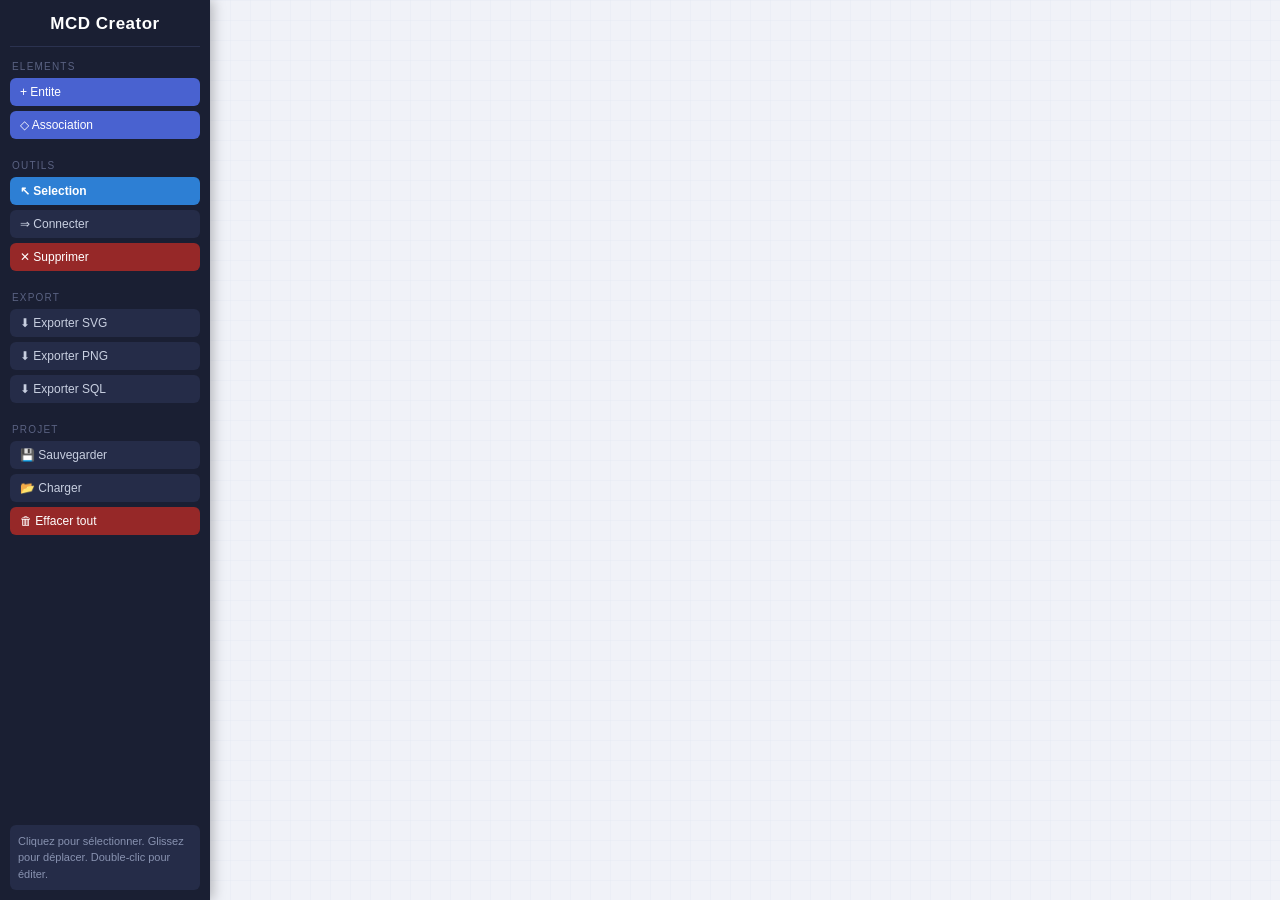
==== editor.html @ fb3d9ec9 "feat: add web app initial files" ====
<!DOCTYPE html>
<html lang="fr">
<head>
  <meta charset="UTF-8">
  <meta name="viewport" content="width=device-width, initial-scale=1.0">
  <title>MCD Creator - Editeur</title>
  <link rel="stylesheet" href="style.css">
</head>
<body>
  <div id="app">

    <aside id="sidebar">
      <div class="sidebar-title">MCD Creator</div>

      <div class="sidebar-section">
        <div class="section-title">Elements</div>
        <button id="btn-add-entity" class="btn btn-primary">+ Entite</button>
        <button id="btn-add-association" class="btn btn-primary">◇ Association</button>
      </div>

      <div class="sidebar-section">
        <div class="section-title">Outils</div>
        <button class="btn tool-btn active" data-tool="select">↖ Selection</button>
        <button class="btn tool-btn" data-tool="connect">⇒ Connecter</button>
        <button class="btn tool-btn btn-danger" data-tool="delete">✕ Supprimer</button>
      </div>

      <div class="sidebar-section">
        <div class="section-title">Export</div>
        <button id="btn-export-svg" class="btn">⬇ Exporter SVG</button>
        <button id="btn-export-png" class="btn">⬇ Exporter PNG</button>
        <button id="btn-export-sql" class="btn">⬇ Exporter SQL</button>
      </div>

      <div class="sidebar-section">
        <div class="section-title">Projet</div>
        <button id="btn-save-json" class="btn">💾 Sauvegarder</button>
        <button id="btn-load-json" class="btn">📂 Charger</button>
        <input type="file" id="file-input" accept=".json" style="display:none">
        <button id="btn-clear" class="btn btn-danger">🗑 Effacer tout</button>
      </div>

      <div id="tool-hint-box">
        <span id="tool-hint">Cliquez pour selectionner, glissez pour deplacer.</span>
      </div>
    </aside>

    <div id="canvas-container">
      <svg id="canvas" xmlns="http://www.w3.org/2000/svg">
        <defs>
          <pattern id="grid" width="20" height="20" patternUnits="userSpaceOnUse">
            <path d="M 20 0 L 0 0 0 20" fill="none" stroke="#dde3f0" stroke-width="0.5"/>
          </pattern>
          <style>
            .entity-header    { fill: #4962d0; }
            .entity-body      { fill: #ffffff; stroke: #4962d0; stroke-width: 2; }
            .entity-name-text { fill: #ffffff; font-weight: bold; font-size: 13px;
                                font-family: -apple-system, Arial, sans-serif;
                                text-anchor: middle; dominant-baseline: central;
                                pointer-events: none; }
            .entity-attr-text { fill: #333; font-size: 12px;
                                font-family: -apple-system, Arial, sans-serif;
                                dominant-baseline: central; pointer-events: none; }
            .entity-pk-text   { fill: #4962d0; font-size: 12px; font-weight: bold;
                                font-family: -apple-system, Arial, sans-serif;
                                dominant-baseline: central; pointer-events: none; }
            .entity-divider   { stroke: #c5ccf0; stroke-width: 1; }
            .assoc-diamond    { fill: #27ae60; }
            .assoc-text       { fill: #ffffff; font-weight: bold; font-size: 11px;
                                font-family: -apple-system, Arial, sans-serif;
                                text-anchor: middle; dominant-baseline: central;
                                pointer-events: none; }
            .conn-line        { stroke: #555; stroke-width: 1.5; }
            .card-text        { fill: #c0392b; font-size: 11px; font-weight: bold;
                                font-family: -apple-system, Arial, sans-serif;
                                text-anchor: middle; pointer-events: none; }
            .entity-group.selected .entity-body   { stroke: #f39c12; stroke-width: 2.5; }
            .entity-group.selected .entity-header { fill: #e67e22; }
            .assoc-group.selected .assoc-diamond  { fill: #e67e22; }
            .entity-group.highlight .entity-header { fill: #8e44ad; }
            .assoc-group.highlight .assoc-diamond  { fill: #8e44ad; }
          </style>
        </defs>
        <rect id="canvas-bg" width="100%" height="100%" fill="url(#grid)"/>
        <g id="connections-layer"></g>
        <g id="elements-layer"></g>
      </svg>
    </div>

    <div id="modal-entity" class="modal hidden">
      <div class="modal-overlay" data-close="modal-entity"></div>
      <div class="modal-box">
        <h2>Editer l'entite</h2>
        <div class="form-group">
          <label>Nom de l'entite</label>
          <input type="text" id="entity-name-input" placeholder="Ex : CLIENT">
        </div>
        <div class="form-group">
          <label>Attributs</label>
          <div id="attributes-list"></div>
          <button id="btn-add-attr" class="btn btn-sm" style="margin-top:6px">+ Ajouter un attribut</button>
        </div>
        <div class="modal-footer">
          <button id="btn-entity-cancel" class="btn">Annuler</button>
          <button id="btn-entity-save" class="btn btn-primary">Sauvegarder</button>
        </div>
      </div>
    </div>

    <div id="modal-assoc" class="modal hidden">
      <div class="modal-overlay" data-close="modal-assoc"></div>
      <div class="modal-box">
        <h2>Editer l'association</h2>
        <div class="form-group">
          <label>Nom de l'association</label>
          <input type="text" id="assoc-name-input" placeholder="Ex : PASSE">
        </div>
        <div id="assoc-connections-list"></div>
        <div class="modal-footer">
          <button id="btn-assoc-cancel" class="btn">Annuler</button>
          <button id="btn-assoc-save" class="btn btn-primary">Sauvegarder</button>
        </div>
      </div>
    </div>

    <div id="modal-cardinality" class="modal hidden">
      <div class="modal-overlay" data-close="modal-cardinality"></div>
      <div class="modal-box small">
        <h2>Cardinalite</h2>
        <div class="form-group">
          <label>Choisir la cardinalite</label>
          <select id="cardinality-select">
            <option value="0,1">0,1</option>
            <option value="1,1" selected>1,1</option>
            <option value="0,N">0,N</option>
            <option value="1,N">1,N</option>
          </select>
        </div>
        <div class="modal-footer">
          <button id="btn-card-cancel" class="btn">Annuler</button>
          <button id="btn-card-ok" class="btn btn-primary">Confirmer</button>
        </div>
      </div>
    </div>

    <div id="modal-sql" class="modal hidden">
      <div class="modal-overlay" data-close="modal-sql"></div>
      <div class="modal-box large">
        <h2>Export SQL</h2>
        <textarea id="sql-output" readonly></textarea>
        <div class="modal-footer">
          <button id="btn-sql-close" class="btn">Fermer</button>
          <button id="btn-sql-download" class="btn">⬇ Telecharger</button>
          <button id="btn-sql-copy" class="btn btn-primary">📋 Copier</button>
        </div>
      </div>
    </div>

  </div>
  <script src="app.js"></script>
</body>
</html>
---- style.css ----
* {
  margin: 0;
  padding: 0;
  box-sizing: border-box;
}

body, html {
  height: 100%;
  font-family: -apple-system, BlinkMacSystemFont, 'Segoe UI', Arial, sans-serif;
  background: #f0f2f8;
  overflow: hidden;
}

#app {
  display: flex;
  height: 100vh;
}

/* ============================
   Sidebar
   ============================ */
#sidebar {
  width: 210px;
  min-width: 210px;
  background: #1a1f33;
  color: #c8cfe0;
  display: flex;
  flex-direction: column;
  padding: 14px 10px 10px;
  gap: 0;
  overflow-y: auto;
  z-index: 10;
  box-shadow: 3px 0 12px rgba(0,0,0,0.25);
}

.sidebar-title {
  font-size: 17px;
  font-weight: 700;
  color: #fff;
  text-align: center;
  padding-bottom: 12px;
  border-bottom: 1px solid #2b3250;
  margin-bottom: 14px;
  letter-spacing: 0.5px;
}

.sidebar-section {
  margin-bottom: 16px;
}

.section-title {
  font-size: 10px;
  text-transform: uppercase;
  letter-spacing: 1.2px;
  color: #5a6282;
  margin-bottom: 6px;
  padding-left: 2px;
}

/* ============================
   Buttons
   ============================ */
.btn {
  display: block;
  width: 100%;
  padding: 7px 10px;
  margin-bottom: 5px;
  border: none;
  border-radius: 6px;
  background: #252c48;
  color: #c8cfe0;
  cursor: pointer;
  font-size: 12px;
  text-align: left;
  transition: background 0.15s, color 0.15s, transform 0.1s;
}

.btn:hover {
  background: #323b62;
  color: #fff;
}

.btn:active {
  transform: scale(0.98);
}

.btn.btn-primary {
  background: #4962d0;
  color: #fff;
}

.btn.btn-primary:hover {
  background: #5a73e0;
}

.btn.btn-danger {
  background: #962828;
  color: #fff;
}

.btn.btn-danger:hover {
  background: #c0392b;
}

.btn.tool-btn.active {
  background: #2d7fd4;
  color: #fff;
  font-weight: 600;
}

.btn.btn-sm {
  padding: 5px 10px;
  font-size: 11px;
  width: auto;
  display: inline-block;
  margin-bottom: 0;
}

#tool-hint-box {
  margin-top: auto;
  padding: 8px;
  background: #252c48;
  border-radius: 6px;
  font-size: 11px;
  color: #8892b0;
  line-height: 1.5;
}

/* ============================
   Canvas
   ============================ */
#canvas-container {
  flex: 1;
  overflow: hidden;
  position: relative;
}

#canvas {
  width: 100%;
  height: 100%;
  cursor: default;
  display: block;
}

/* ============================
   Modals
   ============================ */
.modal {
  position: fixed;
  inset: 0;
  z-index: 200;
  display: flex;
  align-items: center;
  justify-content: center;
}

.modal.hidden {
  display: none;
}

.modal-overlay {
  position: absolute;
  inset: 0;
  background: rgba(0, 0, 0, 0.55);
}

.modal-box {
  position: relative;
  background: #fff;
  border-radius: 10px;
  padding: 24px 24px 20px;
  width: 440px;
  max-width: 95vw;
  max-height: 88vh;
  overflow-y: auto;
  box-shadow: 0 10px 40px rgba(0,0,0,0.3);
  z-index: 1;
}

.modal-box.small {
  width: 300px;
}

.modal-box.large {
  width: 640px;
}

.modal-box h2 {
  font-size: 16px;
  color: #1a1f33;
  margin-bottom: 18px;
  padding-bottom: 10px;
  border-bottom: 1px solid #eee;
}

.form-group {
  margin-bottom: 16px;
}

.form-group label {
  display: block;
  font-size: 11px;
  font-weight: 600;
  text-transform: uppercase;
  letter-spacing: 0.8px;
  color: #888;
  margin-bottom: 5px;
}

.form-group input,
.form-group select {
  width: 100%;
  padding: 8px 10px;
  border: 1.5px solid #ddd;
  border-radius: 6px;
  font-size: 13px;
  transition: border-color 0.15s;
}

.form-group input:focus,
.form-group select:focus {
  outline: none;
  border-color: #4962d0;
}

.modal-footer {
  display: flex;
  gap: 8px;
  margin-top: 20px;
  justify-content: flex-end;
  border-top: 1px solid #f0f0f0;
  padding-top: 16px;
}

.modal-footer .btn {
  width: auto;
  display: inline-block;
  padding: 8px 18px;
  text-align: center;
}

/* ============================
   Attribute rows
   ============================ */
.attr-row {
  display: flex;
  gap: 6px;
  margin-bottom: 6px;
  align-items: center;
}

.attr-row .attr-name {
  flex: 1;
  padding: 5px 8px;
  border: 1.5px solid #ddd;
  border-radius: 5px;
  font-size: 12px;
  width: auto;
}

.attr-row .attr-type {
  width: 130px;
  padding: 5px 4px;
  border: 1.5px solid #ddd;
  border-radius: 5px;
  font-size: 12px;
  flex-shrink: 0;
}

.attr-row .pk-label {
  display: flex;
  align-items: center;
  gap: 3px;
  font-size: 11px;
  font-weight: 600;
  color: #4962d0;
  white-space: nowrap;
  cursor: pointer;
  flex-shrink: 0;
}

.attr-row .btn-rm {
  background: none;
  border: none;
  color: #c0392b;
  cursor: pointer;
  font-size: 18px;
  line-height: 1;
  padding: 0 2px;
  flex-shrink: 0;
  display: flex;
  align-items: center;
}

.attr-row .btn-rm:hover {
  color: #e74c3c;
}

/* ============================
   Association connections list
   ============================ */
.conn-row {
  display: flex;
  align-items: center;
  gap: 8px;
  padding: 6px 0;
  border-bottom: 1px solid #f0f0f0;
  font-size: 12px;
}

.conn-row span {
  flex: 1;
  font-weight: 500;
}

.conn-row select {
  width: 80px;
  padding: 4px;
  border: 1.5px solid #ddd;
  border-radius: 4px;
  font-size: 12px;
}

.conn-row .btn-rm {
  background: none;
  border: none;
  color: #c0392b;
  cursor: pointer;
  font-size: 18px;
  line-height: 1;
}

/* SQL textarea */
#sql-output {
  width: 100%;
  height: 320px;
  font-family: 'Courier New', Courier, monospace;
  font-size: 12px;
  border: 1.5px solid #ddd;
  border-radius: 6px;
  padding: 10px;
  resize: vertical;
  color: #1a1f33;
}

/* Toast */
#toast {
  position: fixed;
  bottom: 22px;
  right: 22px;
  background: #1a1f33;
  color: #fff;
  padding: 10px 18px;
  border-radius: 8px;
  font-size: 13px;
  z-index: 9999;
  transition: opacity 0.35s;
  pointer-events: none;
  box-shadow: 0 4px 14px rgba(0,0,0,0.3);
}
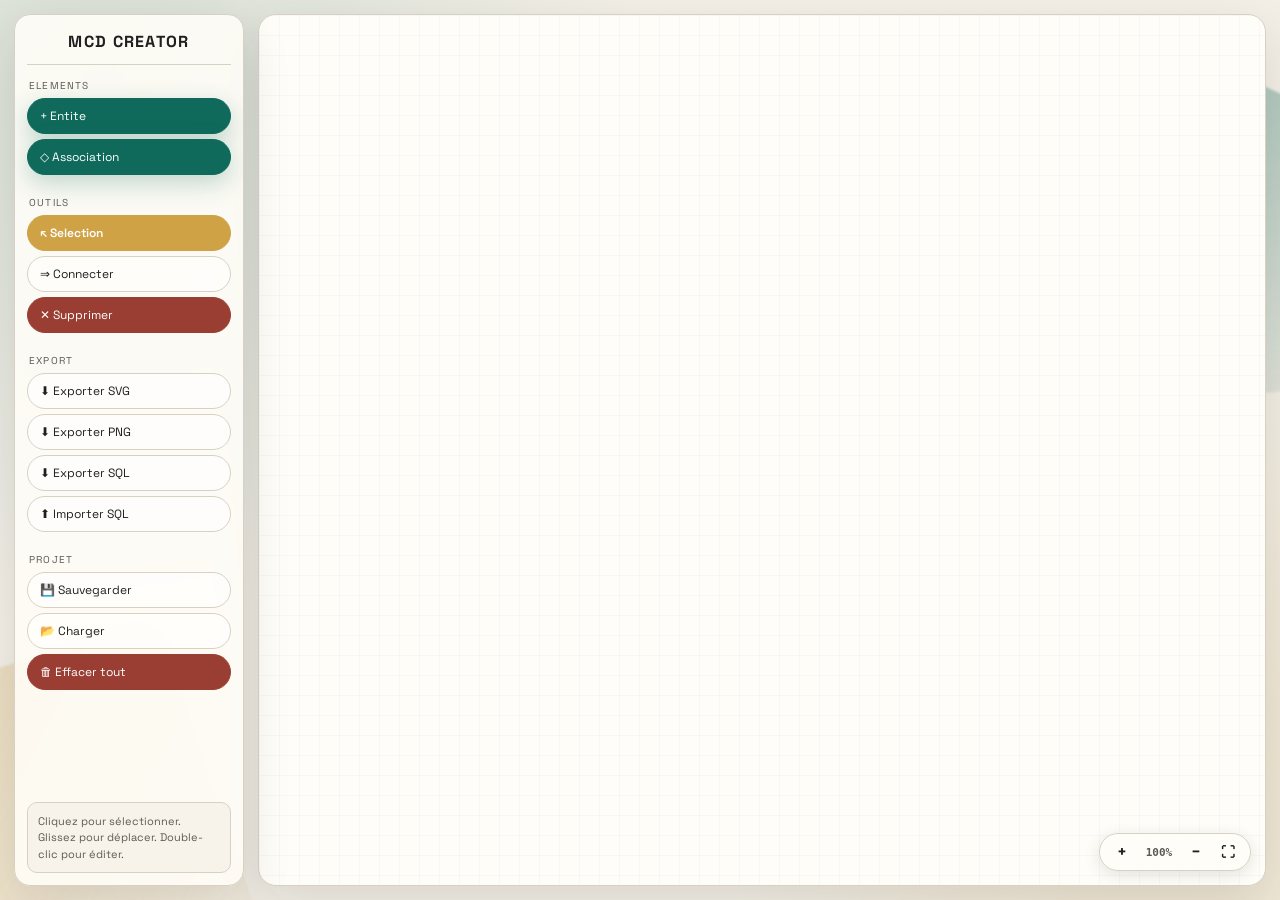
==== commit a2e48f9f: "Enhance landing page and mobile editor experience" ====
--- a/editor.html
+++ b/editor.html
@@ -4,13 +4,24 @@
   <meta charset="UTF-8">
   <meta name="viewport" content="width=device-width, initial-scale=1.0">
   <title>MCD Creator - Editeur</title>
+  <link rel="preconnect" href="https://fonts.googleapis.com">
+  <link rel="preconnect" href="https://fonts.gstatic.com" crossorigin>
+  <link href="https://fonts.googleapis.com/css2?family=Space+Grotesk:wght@400;500;700&family=IBM+Plex+Mono:wght@400;600&display=swap" rel="stylesheet">
   <link rel="stylesheet" href="style.css">
 </head>
 <body>
+  <div class="bg-shape shape-a"></div>
+  <div class="bg-shape shape-b"></div>
+
   <div id="app">
+    <button id="mobile-sidebar-toggle" type="button" aria-label="Ouvrir les outils">☰ Outils</button>
+    <div id="sidebar-backdrop" class="hidden" aria-hidden="true"></div>
 
     <aside id="sidebar">
-      <div class="sidebar-title">MCD Creator</div>
+      <div class="sidebar-head">
+        <div class="sidebar-title"><a href="index.html">MCD Creator</a></div>
+        <button id="sidebar-close" type="button" aria-label="Fermer les outils">✕</button>
+      </div>
 
       <div class="sidebar-section">
         <div class="section-title">Elements</div>
@@ -30,6 +41,7 @@
         <button id="btn-export-svg" class="btn">⬇ Exporter SVG</button>
         <button id="btn-export-png" class="btn">⬇ Exporter PNG</button>
         <button id="btn-export-sql" class="btn">⬇ Exporter SQL</button>
+        <button id="btn-import-sql" class="btn">⬆ Importer SQL</button>
       </div>
 
       <div class="sidebar-section">
@@ -82,9 +94,18 @@
           </style>
         </defs>
         <rect id="canvas-bg" width="100%" height="100%" fill="url(#grid)"/>
-        <g id="connections-layer"></g>
-        <g id="elements-layer"></g>
+        <g id="viewport">
+          <g id="connections-layer"></g>
+          <g id="elements-layer"></g>
+        </g>
       </svg>
+
+      <div id="zoom-controls">
+        <button id="btn-zoom-in"  class="zoom-btn" title="Zoom +">+</button>
+        <span   id="zoom-label"  class="zoom-label">100%</span>
+        <button id="btn-zoom-out" class="zoom-btn" title="Zoom -">−</button>
+        <button id="btn-zoom-fit" class="zoom-btn zoom-fit" title="Adapter au contenu">⛶</button>
+      </div>
     </div>
 
     <div id="modal-entity" class="modal hidden">
@@ -156,6 +177,25 @@
       </div>
     </div>
 
+    <div id="modal-import-sql" class="modal hidden">
+      <div class="modal-overlay" data-close="modal-import-sql"></div>
+      <div class="modal-box large">
+        <h2>Importer depuis un script SQL</h2>
+        <p class="import-sql-hint">Collez un script SQL contenant des <code>CREATE TABLE</code>.<br>Les clés étrangères (<code>FOREIGN KEY … REFERENCES</code>) seront converties en associations.</p>
+        <div class="form-group" style="margin-top:14px">
+          <label>Script SQL</label>
+          <textarea id="sql-import-input" placeholder="-- Collez votre script SQL ici..."></textarea>
+        </div>
+        <div id="sql-import-error" class="sql-import-error hidden"></div>
+        <div class="modal-footer">
+          <button id="btn-import-sql-cancel" class="btn">Annuler</button>
+          <button id="btn-import-sql-file" class="btn">📂 Depuis un fichier</button>
+          <input type="file" id="sql-file-input" accept=".sql,.txt" style="display:none">
+          <button id="btn-import-sql-go" class="btn btn-primary">⬆ Générer le MCD</button>
+        </div>
+      </div>
+    </div>
+
   </div>
   <script src="app.js"></script>
 </body>
--- a/style.css
+++ b/style.css
@@ -1,47 +1,116 @@
+:root {
+  --bg: #f3efe6;
+  --text: #1f1f1f;
+  --muted: #5d5a55;
+  --accent: #0f6a5b;
+  --accent-dark: #0b4f44;
+  --panel: #fffdf8;
+  --line: #d7d0c3;
+  --shadow: 0 18px 50px rgba(31, 31, 31, 0.12);
+}
+
 * {
   margin: 0;
   padding: 0;
   box-sizing: border-box;
 }
 
-body, html {
+body,
+html {
   height: 100%;
-  font-family: -apple-system, BlinkMacSystemFont, 'Segoe UI', Arial, sans-serif;
-  background: #f0f2f8;
+  font-family: 'Space Grotesk', sans-serif;
+  color: var(--text);
+  background:
+    radial-gradient(circle at 8% 10%, rgba(15, 106, 91, 0.12), transparent 38%),
+    radial-gradient(circle at 90% 86%, rgba(208, 162, 70, 0.16), transparent 32%),
+    var(--bg);
   overflow: hidden;
 }
 
+body.sidebar-open {
+  overflow: hidden;
+}
+
+.bg-shape {
+  position: fixed;
+  z-index: 0;
+  border-radius: 40px;
+  filter: blur(1px);
+  pointer-events: none;
+}
+
+.shape-a {
+  width: 280px;
+  height: 280px;
+  top: 80px;
+  right: -80px;
+  background: linear-gradient(135deg, rgba(15, 106, 91, 0.35), rgba(11, 79, 68, 0.08));
+  transform: rotate(25deg);
+}
+
+.shape-b {
+  width: 340px;
+  height: 340px;
+  left: -120px;
+  bottom: -100px;
+  background: linear-gradient(135deg, rgba(208, 162, 70, 0.3), rgba(208, 162, 70, 0.04));
+  transform: rotate(-18deg);
+}
+
 #app {
   display: flex;
   height: 100vh;
+  position: relative;
+  z-index: 1;
+  padding: 14px;
+  gap: 14px;
+}
+
+#mobile-sidebar-toggle,
+#sidebar-close,
+#sidebar-backdrop {
+  display: none;
 }
 
 /* ============================
    Sidebar
    ============================ */
 #sidebar {
-  width: 210px;
-  min-width: 210px;
-  background: #1a1f33;
-  color: #c8cfe0;
+  width: 230px;
+  min-width: 230px;
+  background: rgba(255, 253, 248, 0.88);
+  color: var(--text);
+  border: 1px solid var(--line);
+  border-radius: 16px;
+  backdrop-filter: blur(3px);
   display: flex;
   flex-direction: column;
-  padding: 14px 10px 10px;
+  padding: 16px 12px 12px;
   gap: 0;
   overflow-y: auto;
   z-index: 10;
-  box-shadow: 3px 0 12px rgba(0,0,0,0.25);
+  box-shadow: var(--shadow);
+}
+
+.sidebar-head {
+  display: block;
 }
 
 .sidebar-title {
-  font-size: 17px;
+  font-size: 16px;
   font-weight: 700;
-  color: #fff;
+  color: var(--text);
   text-align: center;
   padding-bottom: 12px;
-  border-bottom: 1px solid #2b3250;
+  border-bottom: 1px solid var(--line);
   margin-bottom: 14px;
-  letter-spacing: 0.5px;
+  letter-spacing: 0.08em;
+  text-transform: uppercase;
+}
+
+.sidebar-title a {
+  color: inherit;
+  text-decoration: none;
 }
 
 .sidebar-section {
@@ -52,7 +121,7 @@
   font-size: 10px;
   text-transform: uppercase;
   letter-spacing: 1.2px;
-  color: #5a6282;
+  color: var(--muted);
   margin-bottom: 6px;
   padding-left: 2px;
 }
@@ -63,21 +132,22 @@
 .btn {
   display: block;
   width: 100%;
-  padding: 7px 10px;
+  padding: 9px 12px;
   margin-bottom: 5px;
-  border: none;
-  border-radius: 6px;
-  background: #252c48;
-  color: #c8cfe0;
+  border: 1px solid var(--line);
+  border-radius: 999px;
+  background: rgba(255, 255, 255, 0.6);
+  color: var(--text);
   cursor: pointer;
   font-size: 12px;
   text-align: left;
-  transition: background 0.15s, color 0.15s, transform 0.1s;
+  font-family: inherit;
+  transition: transform 0.16s ease, box-shadow 0.18s ease, background 0.2s ease;
 }
 
 .btn:hover {
-  background: #323b62;
-  color: #fff;
+  transform: translateY(-1px);
+  background: rgba(255, 255, 255, 0.95);
 }
 
 .btn:active {
@@ -85,25 +155,31 @@
 }
 
 .btn.btn-primary {
-  background: #4962d0;
+  background: var(--accent);
+  border-color: var(--accent);
   color: #fff;
+  box-shadow: 0 8px 24px rgba(15, 106, 91, 0.25);
 }
 
 .btn.btn-primary:hover {
-  background: #5a73e0;
+  background: var(--accent-dark);
+  border-color: var(--accent-dark);
 }
 
 .btn.btn-danger {
-  background: #962828;
+  background: #9a3e34;
+  border-color: #9a3e34;
   color: #fff;
 }
 
 .btn.btn-danger:hover {
-  background: #c0392b;
+  background: #b84d40;
+  border-color: #b84d40;
 }
 
 .btn.tool-btn.active {
-  background: #2d7fd4;
+  background: #d0a246;
+  border-color: #d0a246;
   color: #fff;
   font-weight: 600;
 }
@@ -118,11 +194,12 @@
 
 #tool-hint-box {
   margin-top: auto;
-  padding: 8px;
-  background: #252c48;
-  border-radius: 6px;
+  padding: 10px;
+  background: #f7f3ea;
+  border: 1px solid var(--line);
+  border-radius: 10px;
   font-size: 11px;
-  color: #8892b0;
+  color: var(--muted);
   line-height: 1.5;
 }
 
@@ -133,6 +210,10 @@
   flex: 1;
   overflow: hidden;
   position: relative;
+  border: 1px solid var(--line);
+  border-radius: 18px;
+  background: var(--panel);
+  box-shadow: var(--shadow);
 }
 
 #canvas {
@@ -140,6 +221,7 @@
   height: 100%;
   cursor: default;
   display: block;
+  touch-action: none;
 }
 
 /* ============================
@@ -166,14 +248,15 @@
 
 .modal-box {
   position: relative;
-  background: #fff;
-  border-radius: 10px;
+  background: var(--panel);
+  border: 1px solid var(--line);
+  border-radius: 16px;
   padding: 24px 24px 20px;
   width: 440px;
   max-width: 95vw;
   max-height: 88vh;
   overflow-y: auto;
-  box-shadow: 0 10px 40px rgba(0,0,0,0.3);
+  box-shadow: var(--shadow);
   z-index: 1;
 }
 
@@ -187,10 +270,10 @@
 
 .modal-box h2 {
   font-size: 16px;
-  color: #1a1f33;
+  color: var(--text);
   margin-bottom: 18px;
   padding-bottom: 10px;
-  border-bottom: 1px solid #eee;
+  border-bottom: 1px solid var(--line);
 }
 
 .form-group {
@@ -203,7 +286,7 @@
   font-weight: 600;
   text-transform: uppercase;
   letter-spacing: 0.8px;
-  color: #888;
+  color: var(--muted);
   margin-bottom: 5px;
 }
 
@@ -211,16 +294,18 @@
 .form-group select {
   width: 100%;
   padding: 8px 10px;
-  border: 1.5px solid #ddd;
-  border-radius: 6px;
+  border: 1px solid var(--line);
+  border-radius: 8px;
   font-size: 13px;
+  font-family: inherit;
+  background: #fff;
   transition: border-color 0.15s;
 }
 
 .form-group input:focus,
 .form-group select:focus {
   outline: none;
-  border-color: #4962d0;
+  border-color: var(--accent);
 }
 
 .modal-footer {
@@ -228,7 +313,7 @@
   gap: 8px;
   margin-top: 20px;
   justify-content: flex-end;
-  border-top: 1px solid #f0f0f0;
+  border-top: 1px solid var(--line);
   padding-top: 16px;
 }
 
@@ -252,8 +337,8 @@
 .attr-row .attr-name {
   flex: 1;
   padding: 5px 8px;
-  border: 1.5px solid #ddd;
-  border-radius: 5px;
+  border: 1px solid var(--line);
+  border-radius: 8px;
   font-size: 12px;
   width: auto;
 }
@@ -261,8 +346,8 @@
 .attr-row .attr-type {
   width: 130px;
   padding: 5px 4px;
-  border: 1.5px solid #ddd;
-  border-radius: 5px;
+  border: 1px solid var(--line);
+  border-radius: 8px;
   font-size: 12px;
   flex-shrink: 0;
 }
@@ -273,7 +358,7 @@
   gap: 3px;
   font-size: 11px;
   font-weight: 600;
-  color: #4962d0;
+  color: var(--accent);
   white-space: nowrap;
   cursor: pointer;
   flex-shrink: 0;
@@ -304,7 +389,7 @@
   align-items: center;
   gap: 8px;
   padding: 6px 0;
-  border-bottom: 1px solid #f0f0f0;
+  border-bottom: 1px solid #eee7db;
   font-size: 12px;
 }
 
@@ -316,8 +401,8 @@
 .conn-row select {
   width: 80px;
   padding: 4px;
-  border: 1.5px solid #ddd;
-  border-radius: 4px;
+  border: 1px solid var(--line);
+  border-radius: 6px;
   font-size: 12px;
 }
 
@@ -330,17 +415,115 @@
   line-height: 1;
 }
 
+/* SQL import textarea */
+/* ============================
+   Zoom controls
+   ============================ */
+#zoom-controls {
+  position: absolute;
+  bottom: 14px;
+  right: 14px;
+  display: flex;
+  align-items: center;
+  gap: 4px;
+  background: rgba(255, 253, 248, 0.92);
+  border: 1px solid var(--line);
+  border-radius: 999px;
+  padding: 4px 8px;
+  box-shadow: 0 4px 16px rgba(31,31,31,0.12);
+  backdrop-filter: blur(4px);
+  z-index: 20;
+  user-select: none;
+}
+
+.zoom-btn {
+  width: 28px;
+  height: 28px;
+  border: none;
+  background: transparent;
+  border-radius: 50%;
+  cursor: pointer;
+  font-size: 16px;
+  font-weight: 700;
+  color: var(--text);
+  display: flex;
+  align-items: center;
+  justify-content: center;
+  transition: background 0.15s;
+  line-height: 1;
+  padding: 0;
+  font-family: inherit;
+}
+
+.zoom-btn:hover { background: rgba(15,106,91,0.12); color: var(--accent); }
+.zoom-btn:active { background: rgba(15,106,91,0.22); }
+
+.zoom-fit { font-size: 14px; }
+
+.zoom-label {
+  font-size: 11px;
+  font-weight: 600;
+  color: var(--muted);
+  min-width: 38px;
+  text-align: center;
+  font-family: 'IBM Plex Mono', monospace;
+}
+
+#sql-import-input {
+  width: 100%;
+  height: 280px;
+  font-family: 'IBM Plex Mono', monospace;
+  font-size: 12px;
+  border: 1px solid var(--line);
+  border-radius: 8px;
+  padding: 10px;
+  resize: vertical;
+  color: var(--text);
+  background: #fff;
+}
+
+#sql-import-input:focus {
+  outline: none;
+  border-color: var(--accent);
+}
+
+.import-sql-hint {
+  font-size: 12px;
+  color: var(--muted);
+  line-height: 1.6;
+}
+
+.import-sql-hint code {
+  font-family: 'IBM Plex Mono', monospace;
+  background: #f0ebe0;
+  border-radius: 4px;
+  padding: 1px 5px;
+  font-size: 11px;
+}
+
+.sql-import-error {
+  background: #fdf0ee;
+  border: 1px solid #e8b4ac;
+  border-radius: 8px;
+  color: #9a3e34;
+  font-size: 12px;
+  padding: 8px 12px;
+  margin-top: 8px;
+}
+
+.sql-import-error.hidden { display: none; }
+
 /* SQL textarea */
 #sql-output {
   width: 100%;
   height: 320px;
-  font-family: 'Courier New', Courier, monospace;
-  font-size: 12px;
-  border: 1.5px solid #ddd;
-  border-radius: 6px;
+  font-family: 'IBM Plex Mono', monospace;
+  font-size: 12px;
+  border: 1px solid var(--line);
+  border-radius: 8px;
   padding: 10px;
   resize: vertical;
-  color: #1a1f33;
+  color: var(--text);
 }
 
 /* Toast */
@@ -348,13 +531,233 @@
   position: fixed;
   bottom: 22px;
   right: 22px;
-  background: #1a1f33;
+  background: var(--text);
   color: #fff;
   padding: 10px 18px;
-  border-radius: 8px;
+  border-radius: 999px;
   font-size: 13px;
   z-index: 9999;
   transition: opacity 0.35s;
   pointer-events: none;
   box-shadow: 0 4px 14px rgba(0,0,0,0.3);
 }
+
+@media (max-width: 980px) {
+  body,
+  html {
+    overflow: auto;
+  }
+
+  #app {
+    height: auto;
+    min-height: 100vh;
+    padding: 10px;
+    gap: 10px;
+  }
+
+  #mobile-sidebar-toggle {
+    display: inline-flex;
+    position: fixed;
+    top: 12px;
+    left: 12px;
+    z-index: 60;
+    align-items: center;
+    justify-content: center;
+    gap: 8px;
+    min-height: 42px;
+    padding: 0 16px;
+    border: 1px solid var(--line);
+    border-radius: 999px;
+    background: rgba(255, 253, 248, 0.96);
+    color: var(--text);
+    box-shadow: 0 8px 24px rgba(31, 31, 31, 0.12);
+    backdrop-filter: blur(6px);
+    font-family: inherit;
+    font-size: 0.95rem;
+    font-weight: 600;
+  }
+
+  #sidebar-backdrop {
+    display: block;
+    position: fixed;
+    inset: 0;
+    z-index: 39;
+    background: rgba(31, 31, 31, 0.34);
+  }
+
+  #sidebar-backdrop.hidden {
+    display: none;
+  }
+
+  #app.sidebar-open #sidebar-backdrop {
+    display: block;
+  }
+
+  #sidebar {
+    position: fixed;
+    top: 10px;
+    left: 10px;
+    bottom: 10px;
+    width: min(340px, calc(100vw - 20px));
+    min-width: 0;
+    max-width: calc(100vw - 20px);
+    z-index: 40;
+    transform: translateX(calc(-100% - 18px));
+    transition: transform 0.22s ease;
+    padding-top: 12px;
+  }
+
+  #app.sidebar-open #sidebar {
+    transform: translateX(0);
+  }
+
+  .sidebar-head {
+    display: flex;
+    align-items: center;
+    gap: 10px;
+    margin-bottom: 14px;
+  }
+
+  .sidebar-title {
+    flex: 1;
+    margin-bottom: 0;
+    padding-bottom: 10px;
+  }
+
+  #sidebar-close {
+    display: inline-flex;
+    align-items: center;
+    justify-content: center;
+    width: 38px;
+    height: 38px;
+    border: 1px solid var(--line);
+    border-radius: 50%;
+    background: rgba(255, 255, 255, 0.7);
+    color: var(--text);
+    font-size: 16px;
+    flex-shrink: 0;
+  }
+
+  #canvas-container {
+    min-height: calc(100vh - 20px);
+    border-radius: 16px;
+  }
+
+  #zoom-controls {
+    bottom: 12px;
+    right: 12px;
+  }
+
+  .btn {
+    min-height: 42px;
+    font-size: 13px;
+  }
+
+  #tool-hint-box {
+    margin-bottom: max(4px, env(safe-area-inset-bottom));
+  }
+
+  .modal {
+    align-items: flex-end;
+  }
+
+  .modal-box,
+  .modal-box.small,
+  .modal-box.large {
+    width: 100%;
+    max-width: none;
+    max-height: min(82vh, 760px);
+    border-bottom-left-radius: 0;
+    border-bottom-right-radius: 0;
+    padding: 20px 16px 16px;
+  }
+
+  .modal-footer {
+    flex-wrap: wrap;
+    justify-content: stretch;
+  }
+
+  .modal-footer .btn {
+    flex: 1 1 calc(50% - 6px);
+    width: auto;
+  }
+
+  .attr-row {
+    flex-wrap: wrap;
+    gap: 8px;
+  }
+
+  .attr-row .attr-name,
+  .attr-row .attr-type {
+    width: 100%;
+    flex: 1 1 100%;
+  }
+
+  .attr-row .pk-label {
+    order: 3;
+  }
+
+  .conn-row {
+    flex-wrap: wrap;
+    gap: 6px;
+  }
+
+  .conn-row span,
+  .conn-row select {
+    flex: 1 1 100%;
+    width: 100%;
+  }
+
+  #sql-output,
+  #sql-import-input {
+    height: 240px;
+  }
+
+  #toast {
+    left: 12px;
+    right: 12px;
+    bottom: 12px;
+    text-align: center;
+  }
+}
+
+@media (max-width: 640px) {
+  #app {
+    padding: 8px;
+  }
+
+  #mobile-sidebar-toggle {
+    top: 10px;
+    left: 10px;
+    min-height: 40px;
+    padding: 0 14px;
+    font-size: 0.9rem;
+  }
+
+  #canvas-container {
+    min-height: calc(100vh - 16px);
+  }
+
+  #zoom-controls {
+    left: 50%;
+    right: auto;
+    bottom: 12px;
+    transform: translateX(-50%);
+    padding: 5px 8px;
+  }
+
+  .zoom-btn {
+    width: 32px;
+    height: 32px;
+  }
+
+  .modal-box,
+  .modal-box.small,
+  .modal-box.large {
+    max-height: 86vh;
+  }
+
+  .modal-footer .btn {
+    flex: 1 1 100%;
+  }
+}
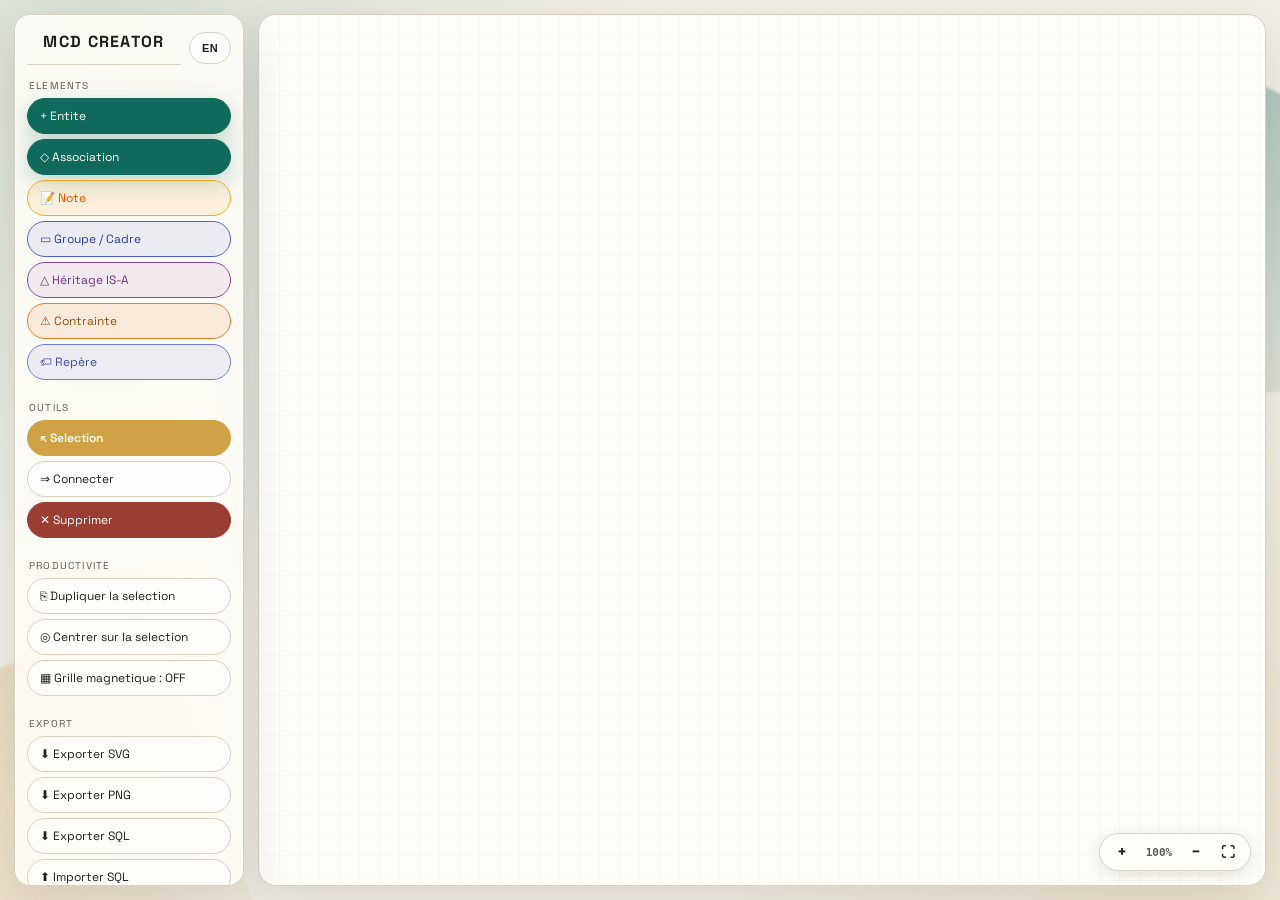
==== commit e1ab802c: "feat: add FR/EN i18n system with localStorage persistence" ====
--- a/editor.html
+++ b/editor.html
@@ -20,24 +20,37 @@
     <aside id="sidebar">
       <div class="sidebar-head">
         <div class="sidebar-title"><a href="index.html">MCD Creator</a></div>
+        <button id="btn-lang-toggle" type="button" aria-label="Switch language">EN</button>
         <button id="sidebar-close" type="button" aria-label="Fermer les outils">✕</button>
       </div>
 
       <div class="sidebar-section">
-        <div class="section-title">Elements</div>
+        <div id="section-elements" class="section-title">Elements</div>
         <button id="btn-add-entity" class="btn btn-primary">+ Entite</button>
         <button id="btn-add-association" class="btn btn-primary">◇ Association</button>
-      </div>
-
-      <div class="sidebar-section">
-        <div class="section-title">Outils</div>
+        <button id="btn-add-note" class="btn btn-note">📝 Note</button>
+        <button id="btn-add-group" class="btn btn-group-elem">▭ Groupe / Cadre</button>
+        <button id="btn-add-inheritance" class="btn btn-inherit">△ Héritage IS-A</button>
+        <button id="btn-add-constraint" class="btn btn-constraint">⚠︎ Contrainte</button>
+        <button id="btn-add-label" class="btn btn-label">🏷 Repère</button>
+      </div>
+
+      <div class="sidebar-section">
+        <div id="section-tools" class="section-title">Outils</div>
         <button class="btn tool-btn active" data-tool="select">↖ Selection</button>
         <button class="btn tool-btn" data-tool="connect">⇒ Connecter</button>
         <button class="btn tool-btn btn-danger" data-tool="delete">✕ Supprimer</button>
       </div>
 
       <div class="sidebar-section">
-        <div class="section-title">Export</div>
+        <div id="section-productivity" class="section-title">Productivite</div>
+        <button id="btn-duplicate-selected" class="btn">⎘ Dupliquer la selection</button>
+        <button id="btn-center-selected" class="btn">◎ Centrer sur la selection</button>
+        <button id="btn-toggle-snap" class="btn btn-toggle">▦ Grille magnetique : OFF</button>
+      </div>
+
+      <div class="sidebar-section">
+        <div id="section-export" class="section-title">Export</div>
         <button id="btn-export-svg" class="btn">⬇ Exporter SVG</button>
         <button id="btn-export-png" class="btn">⬇ Exporter PNG</button>
         <button id="btn-export-sql" class="btn">⬇ Exporter SQL</button>
@@ -45,7 +58,7 @@
       </div>
 
       <div class="sidebar-section">
-        <div class="section-title">Projet</div>
+        <div id="section-project" class="section-title">Projet</div>
         <button id="btn-save-json" class="btn">💾 Sauvegarder</button>
         <button id="btn-load-json" class="btn">📂 Charger</button>
         <input type="file" id="file-input" accept=".json" style="display:none">
@@ -63,6 +76,10 @@
           <pattern id="grid" width="20" height="20" patternUnits="userSpaceOnUse">
             <path d="M 20 0 L 0 0 0 20" fill="none" stroke="#dde3f0" stroke-width="0.5"/>
           </pattern>
+          <marker id="arrow-inherit" markerWidth="10" markerHeight="8"
+            refX="9" refY="4" orient="auto">
+            <polygon points="0 0, 10 4, 0 8" fill="#ffffff" stroke="#8e44ad" stroke-width="1.2"/>
+          </marker>
           <style>
             .entity-header    { fill: #4962d0; }
             .entity-body      { fill: #ffffff; stroke: #4962d0; stroke-width: 2; }
@@ -91,12 +108,48 @@
             .assoc-group.selected .assoc-diamond  { fill: #e67e22; }
             .entity-group.highlight .entity-header { fill: #8e44ad; }
             .assoc-group.highlight .assoc-diamond  { fill: #8e44ad; }
+            .note-body    { fill: #fffde7; stroke: #f9a825; stroke-width: 1.5; }
+            .note-fold    { fill: #f9a825; opacity: 0.6; }
+            .note-text    { fill: #5d4037; font-size: 12px;
+                            font-family: -apple-system, Arial, sans-serif;
+                            dominant-baseline: hanging; pointer-events: none; }
+            .note-group.selected .note-body { stroke: #f39c12; stroke-width: 2.5; }
+            .group-frame  { fill: rgba(73,98,208,0.06); stroke: #4962d0;
+                            stroke-width: 1.5; stroke-dasharray: 6 3; }
+            .group-label  { fill: #4962d0; font-size: 12px; font-weight: bold;
+                            font-family: -apple-system, Arial, sans-serif;
+                            dominant-baseline: hanging; pointer-events: none; }
+            .group-elem.selected .group-frame { stroke: #f39c12; stroke-dasharray: 6 3; }
+            .inherit-line { stroke: #8e44ad; stroke-width: 2; marker-end: url(#arrow-inherit); }
+            .inherit-triangle { fill: #ffffff; stroke: #8e44ad; stroke-width: 2; }
+            .inherit-label    { fill: #8e44ad; font-size: 10px; font-weight: bold;
+                                font-family: -apple-system, Arial, sans-serif;
+                                text-anchor: middle; pointer-events: none; }
+            .constraint-body  { fill: #fff8f2; stroke: #e67e22; stroke-width: 1.6; }
+            .constraint-code  { fill: #e67e22; font-size: 11px; font-weight: bold;
+                                font-family: 'IBM Plex Mono', monospace;
+                                dominant-baseline: central; pointer-events: none; }
+            .constraint-text  { fill: #7a4b28; font-size: 11px;
+                                font-family: -apple-system, Arial, sans-serif;
+                                dominant-baseline: central; pointer-events: none; }
+            .constraint-group.selected .constraint-body { stroke: #f39c12; stroke-width: 2.5; }
+            .label-pill       { fill: #eef2ff; stroke: #6c7ae0; stroke-width: 1.3; }
+            .label-text       { fill: #3344aa; font-size: 11px; font-weight: 600;
+                                font-family: -apple-system, Arial, sans-serif;
+                                text-anchor: middle; dominant-baseline: central;
+                                pointer-events: none; }
+            .label-group.selected .label-pill { stroke: #f39c12; stroke-width: 2.3; }
           </style>
         </defs>
         <rect id="canvas-bg" width="100%" height="100%" fill="url(#grid)"/>
         <g id="viewport">
+          <g id="groups-layer"></g>
+          <g id="constraints-layer"></g>
           <g id="connections-layer"></g>
+          <g id="inheritances-layer"></g>
           <g id="elements-layer"></g>
+          <g id="notes-layer"></g>
+          <g id="labels-layer"></g>
         </g>
       </svg>
 
@@ -106,6 +159,13 @@
         <button id="btn-zoom-out" class="zoom-btn" title="Zoom -">−</button>
         <button id="btn-zoom-fit" class="zoom-btn zoom-fit" title="Adapter au contenu">⛶</button>
       </div>
+
+      <div id="context-menu" class="context-menu hidden" role="menu" aria-hidden="true">
+        <button type="button" id="btn-touch-move" class="context-menu-item context-menu-touch-only" role="menuitemcheckbox" aria-checked="false">✋ Mode déplacement</button>
+        <button type="button" class="context-menu-item" data-action="edit" role="menuitem">✏️ Modifier</button>
+        <button type="button" class="context-menu-item" data-action="duplicate" role="menuitem">⎘ Dupliquer</button>
+        <button type="button" class="context-menu-item danger" data-action="delete" role="menuitem">🗑 Supprimer</button>
+      </div>
     </div>
 
     <div id="modal-entity" class="modal hidden">
@@ -135,6 +195,11 @@
         <div class="form-group">
           <label>Nom de l'association</label>
           <input type="text" id="assoc-name-input" placeholder="Ex : PASSE">
+        </div>
+        <div class="form-group">
+          <label>Champs de l'association</label>
+          <div id="assoc-attributes-list"></div>
+          <button id="btn-add-assoc-attr" class="btn btn-sm" style="margin-top:6px">+ Ajouter un champ</button>
         </div>
         <div id="assoc-connections-list"></div>
         <div class="modal-footer">
@@ -196,6 +261,105 @@
       </div>
     </div>
 
+    <!-- Modal Note -->
+    <div id="modal-note" class="modal hidden">
+      <div class="modal-overlay" data-close="modal-note"></div>
+      <div class="modal-box small">
+        <h2>📝 Note</h2>
+        <div class="form-group">
+          <label>Contenu de la note</label>
+          <textarea id="note-text-input" rows="5" placeholder="Ajoutez une annotation..."></textarea>
+        </div>
+        <div class="modal-footer">
+          <button id="btn-note-cancel" class="btn">Annuler</button>
+          <button id="btn-note-save" class="btn btn-primary">Sauvegarder</button>
+        </div>
+      </div>
+    </div>
+
+    <!-- Modal Groupe -->
+    <div id="modal-group" class="modal hidden">
+      <div class="modal-overlay" data-close="modal-group"></div>
+      <div class="modal-box small">
+        <h2>▭ Groupe / Cadre</h2>
+        <div class="form-group">
+          <label>Nom du groupe</label>
+          <input type="text" id="group-name-input" placeholder="Ex : Module Commande">
+        </div>
+        <div class="form-group">
+          <label>Couleur</label>
+          <div id="group-color-picker" class="color-picker-row"></div>
+        </div>
+        <div class="modal-footer">
+          <button id="btn-group-cancel" class="btn">Annuler</button>
+          <button id="btn-group-save" class="btn btn-primary">Sauvegarder</button>
+        </div>
+      </div>
+    </div>
+
+    <!-- Modal Héritage -->
+    <div id="modal-inheritance" class="modal hidden">
+      <div class="modal-overlay" data-close="modal-inheritance"></div>
+      <div class="modal-box small">
+        <h2>△ Héritage IS-A</h2>
+        <div class="form-group">
+          <label>Entité parente</label>
+          <select id="inherit-parent-select"></select>
+        </div>
+        <div class="form-group">
+          <label>Entité enfant (spécialisation)</label>
+          <select id="inherit-child-select"></select>
+        </div>
+        <div class="form-group">
+          <label>Type de couverture</label>
+          <select id="inherit-type-select">
+            <option value="total">Totale (toute entité parente est un enfant)</option>
+            <option value="partielle">Partielle</option>
+          </select>
+        </div>
+        <div class="modal-footer">
+          <button id="btn-inheritance-cancel" class="btn">Annuler</button>
+          <button id="btn-inheritance-save" class="btn btn-primary">Créer</button>
+        </div>
+      </div>
+    </div>
+
+    <!-- Modal Contrainte -->
+    <div id="modal-constraint" class="modal hidden">
+      <div class="modal-overlay" data-close="modal-constraint"></div>
+      <div class="modal-box small">
+        <h2>⚠︎ Contrainte métier</h2>
+        <div class="form-group">
+          <label>Code</label>
+          <input type="text" id="constraint-code-input" placeholder="Ex : C1">
+        </div>
+        <div class="form-group">
+          <label>Description</label>
+          <input type="text" id="constraint-text-input" placeholder="Ex : Un client doit avoir un email unique">
+        </div>
+        <div class="modal-footer">
+          <button id="btn-constraint-cancel" class="btn">Annuler</button>
+          <button id="btn-constraint-save" class="btn btn-primary">Sauvegarder</button>
+        </div>
+      </div>
+    </div>
+
+    <!-- Modal Repère -->
+    <div id="modal-label" class="modal hidden">
+      <div class="modal-overlay" data-close="modal-label"></div>
+      <div class="modal-box small">
+        <h2>🏷 Repère</h2>
+        <div class="form-group">
+          <label>Texte</label>
+          <input type="text" id="label-text-input" placeholder="Ex : Zone facturation">
+        </div>
+        <div class="modal-footer">
+          <button id="btn-label-cancel" class="btn">Annuler</button>
+          <button id="btn-label-save" class="btn btn-primary">Sauvegarder</button>
+        </div>
+      </div>
+    </div>
+
   </div>
   <script src="app.js"></script>
 </body>
--- a/style.css
+++ b/style.css
@@ -59,7 +59,8 @@
 
 #app {
   display: flex;
-  height: 100vh;
+  height: 100dvh;
+  min-height: 100vh;
   position: relative;
   z-index: 1;
   padding: 14px;
@@ -93,7 +94,10 @@
 }
 
 .sidebar-head {
-  display: block;
+  display: flex;
+  align-items: center;
+  gap: 8px;
+  margin-bottom: 14px;
 }
 
 .sidebar-title {
@@ -103,9 +107,30 @@
   text-align: center;
   padding-bottom: 12px;
   border-bottom: 1px solid var(--line);
-  margin-bottom: 14px;
+  margin-bottom: 0;
+  flex: 1;
   letter-spacing: 0.08em;
   text-transform: uppercase;
+}
+
+#btn-lang-toggle {
+  width: 42px;
+  height: 32px;
+  border: 1px solid var(--line);
+  border-radius: 999px;
+  background: rgba(255, 255, 255, 0.72);
+  color: var(--text);
+  font-size: 11px;
+  font-weight: 700;
+  letter-spacing: .04em;
+  cursor: pointer;
+  flex-shrink: 0;
+}
+
+#btn-lang-toggle:hover {
+  background: rgba(15, 106, 91, 0.12);
+  border-color: var(--accent);
+  color: var(--accent-dark);
 }
 
 .sidebar-title a {
@@ -184,6 +209,13 @@
   font-weight: 600;
 }
 
+.btn.btn-toggle.active {
+  background: rgba(15, 106, 91, 0.16);
+  border-color: var(--accent);
+  color: var(--accent-dark);
+  font-weight: 700;
+}
+
 .btn.btn-sm {
   padding: 5px 10px;
   font-size: 11px;
@@ -192,6 +224,137 @@
   margin-bottom: 0;
 }
 
+/* ============================
+   Accessibility
+   ============================ */
+:where(
+  button,
+  .btn,
+  .zoom-btn,
+  .context-menu-item,
+  input,
+  select,
+  textarea,
+  a,
+  #mobile-sidebar-toggle,
+  #sidebar-close
+):focus-visible {
+  outline: 3px solid rgba(15, 106, 91, 0.38);
+  outline-offset: 2px;
+  box-shadow: 0 0 0 2px rgba(255, 253, 248, 0.9);
+}
+
+.btn:focus-visible,
+.zoom-btn:focus-visible,
+.context-menu-item:focus-visible {
+  border-color: var(--accent);
+}
+
+@media (pointer: coarse) {
+  .btn,
+  .zoom-btn,
+  .context-menu-item,
+  #mobile-sidebar-toggle,
+  #sidebar-close {
+    min-height: 44px;
+  }
+}
+
+@media (prefers-reduced-motion: reduce) {
+  *,
+  *::before,
+  *::after {
+    animation-duration: 0.01ms !important;
+    animation-iteration-count: 1 !important;
+    transition-duration: 0.01ms !important;
+    scroll-behavior: auto !important;
+  }
+
+  .btn:hover {
+    transform: none;
+  }
+
+  .btn:active {
+    transform: none;
+  }
+}
+
+/* ── New element type buttons ─────────────────────────────── */
+.btn.btn-note {
+  background: rgba(249, 168, 37, 0.12);
+  border-color: #f9a825;
+  color: #e65100;
+}
+.btn.btn-note:hover {
+  background: rgba(249, 168, 37, 0.25);
+  border-color: #e65100;
+}
+
+.btn.btn-group-elem {
+  background: rgba(73, 98, 208, 0.09);
+  border-color: #4962d0;
+  color: #2c3e9e;
+}
+.btn.btn-group-elem:hover {
+  background: rgba(73, 98, 208, 0.22);
+  border-color: #2c3e9e;
+}
+
+.btn.btn-inherit {
+  background: rgba(142, 68, 173, 0.09);
+  border-color: #8e44ad;
+  color: #6c3483;
+}
+.btn.btn-inherit:hover {
+  background: rgba(142, 68, 173, 0.22);
+  border-color: #6c3483;
+}
+
+.btn.btn-constraint {
+  background: rgba(230, 126, 34, 0.12);
+  border-color: #e67e22;
+  color: #9c4f13;
+}
+.btn.btn-constraint:hover {
+  background: rgba(230, 126, 34, 0.24);
+  border-color: #b85f17;
+}
+
+.btn.btn-label {
+  background: rgba(108, 122, 224, 0.11);
+  border-color: #6c7ae0;
+  color: #3d49a4;
+}
+.btn.btn-label:hover {
+  background: rgba(108, 122, 224, 0.24);
+  border-color: #4959c5;
+}
+
+/* ── Group colour picker ─────────────────────────────────── */
+.color-picker-row {
+  display: flex;
+  flex-wrap: wrap;
+  gap: 8px;
+  margin-top: 6px;
+}
+
+.color-swatch {
+  width: 24px;
+  height: 24px;
+  border-radius: 50%;
+  border: 2px solid transparent;
+  cursor: pointer;
+  transition: transform .15s, box-shadow .15s;
+}
+.color-swatch:hover {
+  transform: scale(1.15);
+}
+.color-swatch.active {
+  border-color: rgba(0,0,0,0.35);
+  box-shadow: 0 0 0 3px rgba(0,0,0,0.18);
+  transform: scale(1.15);
+}
+
 #tool-hint-box {
   margin-top: auto;
   padding: 10px;
@@ -208,6 +371,7 @@
    ============================ */
 #canvas-container {
   flex: 1;
+  min-width: 0;
   overflow: hidden;
   position: relative;
   border: 1px solid var(--line);
@@ -266,6 +430,31 @@
 
 .modal-box.large {
   width: 640px;
+}
+
+#modal-note .modal-box.small {
+  width: clamp(320px, 58vw, 640px);
+}
+
+#note-text-input {
+  width: 100%;
+  min-height: 120px;
+  max-height: 52vh;
+  padding: 10px;
+  border: 1px solid var(--line);
+  border-radius: 10px;
+  font-size: 13px;
+  line-height: 1.45;
+  font-family: inherit;
+  background: #fff;
+  resize: none;
+  overflow-y: hidden;
+  transition: border-color 0.15s;
+}
+
+#note-text-input:focus {
+  outline: none;
+  border-color: var(--accent);
 }
 
 .modal-box h2 {
@@ -379,6 +568,20 @@
 
 .attr-row .btn-rm:hover {
   color: #e74c3c;
+}
+
+.assoc-attr-row .attr-name {
+  flex: 1;
+}
+
+.assoc-attr-row .attr-type {
+  width: 150px;
+}
+
+.empty-assoc-note {
+  font-size: 12px;
+  color: #9a9387;
+  margin-bottom: 6px;
 }
 
 /* ============================
@@ -458,6 +661,12 @@
 .zoom-btn:hover { background: rgba(15,106,91,0.12); color: var(--accent); }
 .zoom-btn:active { background: rgba(15,106,91,0.22); }
 
+.zoom-btn.active {
+  background: rgba(15, 106, 91, 0.18);
+  color: var(--accent-dark);
+  box-shadow: inset 0 0 0 1px rgba(15, 106, 91, 0.22);
+}
+
 .zoom-fit { font-size: 14px; }
 
 .zoom-label {
@@ -467,6 +676,81 @@
   min-width: 38px;
   text-align: center;
   font-family: 'IBM Plex Mono', monospace;
+}
+
+#context-menu {
+  position: fixed;
+  min-width: 190px;
+  max-width: min(320px, calc(100vw - 18px));
+  background: rgba(255, 253, 248, 0.97);
+  border: 1px solid var(--line);
+  border-radius: 12px;
+  padding: 6px;
+  box-shadow: 0 14px 34px rgba(31, 31, 31, 0.2);
+  backdrop-filter: blur(12px);
+  z-index: 250;
+}
+
+#context-menu.hidden {
+  display: none;
+}
+
+.context-menu-item {
+  width: 100%;
+  border: none;
+  background: transparent;
+  color: var(--text);
+  border-radius: 8px;
+  padding: 9px 10px;
+  font-size: 12px;
+  font-family: inherit;
+  text-align: left;
+  cursor: pointer;
+  display: flex;
+  align-items: center;
+  gap: 8px;
+  transition: background 0.14s ease, color 0.14s ease;
+}
+
+.context-menu-item:hover {
+  background: rgba(15, 106, 91, 0.14);
+  color: var(--accent-dark);
+}
+
+.context-menu-item.active {
+  background: rgba(15, 106, 91, 0.16);
+  color: var(--accent-dark);
+  font-weight: 700;
+}
+
+.context-menu-item.danger {
+  color: #9a3e34;
+}
+
+.context-menu-item.danger:hover {
+  background: rgba(154, 62, 52, 0.14);
+  color: #7d2e26;
+}
+
+.context-menu-item.disabled,
+.context-menu-item:disabled {
+  opacity: 0.45;
+  cursor: not-allowed;
+}
+
+.context-menu-item.disabled:hover,
+.context-menu-item:disabled:hover {
+  background: transparent;
+  color: var(--text);
+}
+
+.context-menu-item.danger.disabled:hover,
+.context-menu-item.danger:disabled:hover {
+  color: #9a3e34;
+}
+
+.context-menu-touch-only {
+  display: none;
 }
 
 #sql-import-input {
@@ -542,6 +826,44 @@
   box-shadow: 0 4px 14px rgba(0,0,0,0.3);
 }
 
+@media (max-width: 1240px) {
+  #sidebar {
+    width: 215px;
+    min-width: 215px;
+  }
+
+  .btn {
+    font-size: 11.5px;
+    padding: 8px 11px;
+  }
+}
+
+@media (max-height: 740px) {
+  #app {
+    padding: 10px;
+    gap: 10px;
+  }
+
+  #sidebar {
+    padding-top: 12px;
+  }
+
+  .sidebar-section {
+    margin-bottom: 12px;
+  }
+
+  .btn {
+    min-height: 36px;
+    padding-top: 7px;
+    padding-bottom: 7px;
+  }
+
+  #tool-hint-box {
+    font-size: 10px;
+    line-height: 1.4;
+  }
+}
+
 @media (max-width: 980px) {
   body,
   html {
@@ -550,7 +872,7 @@
 
   #app {
     height: auto;
-    min-height: 100vh;
+    min-height: 100dvh;
     padding: 10px;
     gap: 10px;
   }
@@ -598,7 +920,7 @@
     top: 10px;
     left: 10px;
     bottom: 10px;
-    width: min(340px, calc(100vw - 20px));
+    width: min(360px, calc(100vw - 20px));
     min-width: 0;
     max-width: calc(100vw - 20px);
     z-index: 40;
@@ -639,13 +961,15 @@
   }
 
   #canvas-container {
-    min-height: calc(100vh - 20px);
+    min-height: calc(100dvh - 20px);
     border-radius: 16px;
   }
 
   #zoom-controls {
     bottom: 12px;
     right: 12px;
+    max-width: calc(100vw - 24px);
+    padding: 4px 6px;
   }
 
   .btn {
@@ -659,6 +983,7 @@
 
   .modal {
     align-items: flex-end;
+    padding-bottom: env(safe-area-inset-bottom);
   }
 
   .modal-box,
@@ -666,15 +991,26 @@
   .modal-box.large {
     width: 100%;
     max-width: none;
-    max-height: min(82vh, 760px);
+    max-height: min(86dvh, 760px);
     border-bottom-left-radius: 0;
     border-bottom-right-radius: 0;
     padding: 20px 16px 16px;
+    overscroll-behavior: contain;
+  }
+
+  #modal-note .modal-box.small {
+    width: 100%;
   }
 
   .modal-footer {
     flex-wrap: wrap;
     justify-content: stretch;
+    position: sticky;
+    bottom: 0;
+    background: linear-gradient(to top, var(--panel), rgba(255, 253, 248, 0.92));
+    margin-inline: -16px;
+    padding-inline: 16px;
+    padding-bottom: max(10px, env(safe-area-inset-bottom));
   }
 
   .modal-footer .btn {
@@ -693,6 +1029,10 @@
     flex: 1 1 100%;
   }
 
+  .assoc-attr-row .attr-type {
+    width: 100%;
+  }
+
   .attr-row .pk-label {
     order: 3;
   }
@@ -710,7 +1050,7 @@
 
   #sql-output,
   #sql-import-input {
-    height: 240px;
+    height: min(38dvh, 260px);
   }
 
   #toast {
@@ -718,6 +1058,10 @@
     right: 12px;
     bottom: 12px;
     text-align: center;
+  }
+
+  .context-menu-touch-only {
+    display: flex;
   }
 }
 
@@ -735,7 +1079,8 @@
   }
 
   #canvas-container {
-    min-height: calc(100vh - 16px);
+    min-height: calc(100dvh - 16px);
+    border-radius: 14px;
   }
 
   #zoom-controls {
@@ -754,10 +1099,153 @@
   .modal-box,
   .modal-box.small,
   .modal-box.large {
-    max-height: 86vh;
+    max-height: 88dvh;
+    padding: 16px 12px 12px;
   }
 
   .modal-footer .btn {
     flex: 1 1 100%;
   }
-}
+
+  #context-menu {
+    min-width: 170px;
+    max-width: calc(100vw - 12px);
+    border-radius: 10px;
+    padding: 5px;
+  }
+
+  .context-menu-item {
+    min-height: 40px;
+    font-size: 13px;
+  }
+
+  #note-text-input,
+  #sql-import-input,
+  #sql-output {
+    font-size: 16px;
+  }
+}
+
+@media (max-width: 430px) {
+  #app {
+    padding: 6px;
+    gap: 6px;
+  }
+
+  #mobile-sidebar-toggle {
+    top: 8px;
+    left: 8px;
+    min-height: 38px;
+    padding: 0 12px;
+    font-size: 0.84rem;
+  }
+
+  #sidebar {
+    top: 6px;
+    left: 6px;
+    bottom: 6px;
+    width: calc(100vw - 12px);
+    max-width: calc(100vw - 12px);
+    border-radius: 14px;
+  }
+
+  #canvas-container {
+    min-height: calc(100dvh - 12px);
+    border-radius: 12px;
+  }
+
+  #zoom-controls {
+    bottom: 8px;
+    padding: 4px 6px;
+  }
+
+  .zoom-label {
+    min-width: 34px;
+    font-size: 10px;
+  }
+
+  .btn {
+    min-height: 40px;
+    font-size: 12px;
+    padding-left: 10px;
+    padding-right: 10px;
+  }
+
+  #tool-hint-box {
+    font-size: 10px;
+    padding: 8px;
+  }
+
+  .modal-box,
+  .modal-box.small,
+  .modal-box.large {
+    max-height: 90dvh;
+    padding: 14px 10px 10px;
+  }
+
+  .modal-footer {
+    margin-inline: -10px;
+    padding-inline: 10px;
+    padding-top: 12px;
+  }
+}
+
+@media (max-width: 360px) {
+  .section-title {
+    font-size: 9px;
+  }
+
+  .btn {
+    font-size: 11px;
+  }
+
+  .zoom-btn {
+    width: 30px;
+    height: 30px;
+  }
+
+}
+
+@media (max-height: 500px) and (orientation: landscape) {
+  #app {
+    padding: 6px;
+    gap: 6px;
+  }
+
+  #mobile-sidebar-toggle {
+    top: 6px;
+    left: 6px;
+    min-height: 34px;
+  }
+
+  #sidebar {
+    top: 6px;
+    bottom: 6px;
+    padding-top: 8px;
+  }
+
+  .sidebar-section {
+    margin-bottom: 10px;
+  }
+
+  .btn {
+    min-height: 34px;
+    padding-top: 6px;
+    padding-bottom: 6px;
+  }
+
+  #canvas-container {
+    min-height: calc(100dvh - 12px);
+  }
+
+  #zoom-controls {
+    bottom: 6px;
+    right: 6px;
+  }
+
+  .modal-box,
+  .modal-box.small,
+  .modal-box.large {
+    max-height: 94dvh;
+  }
+}
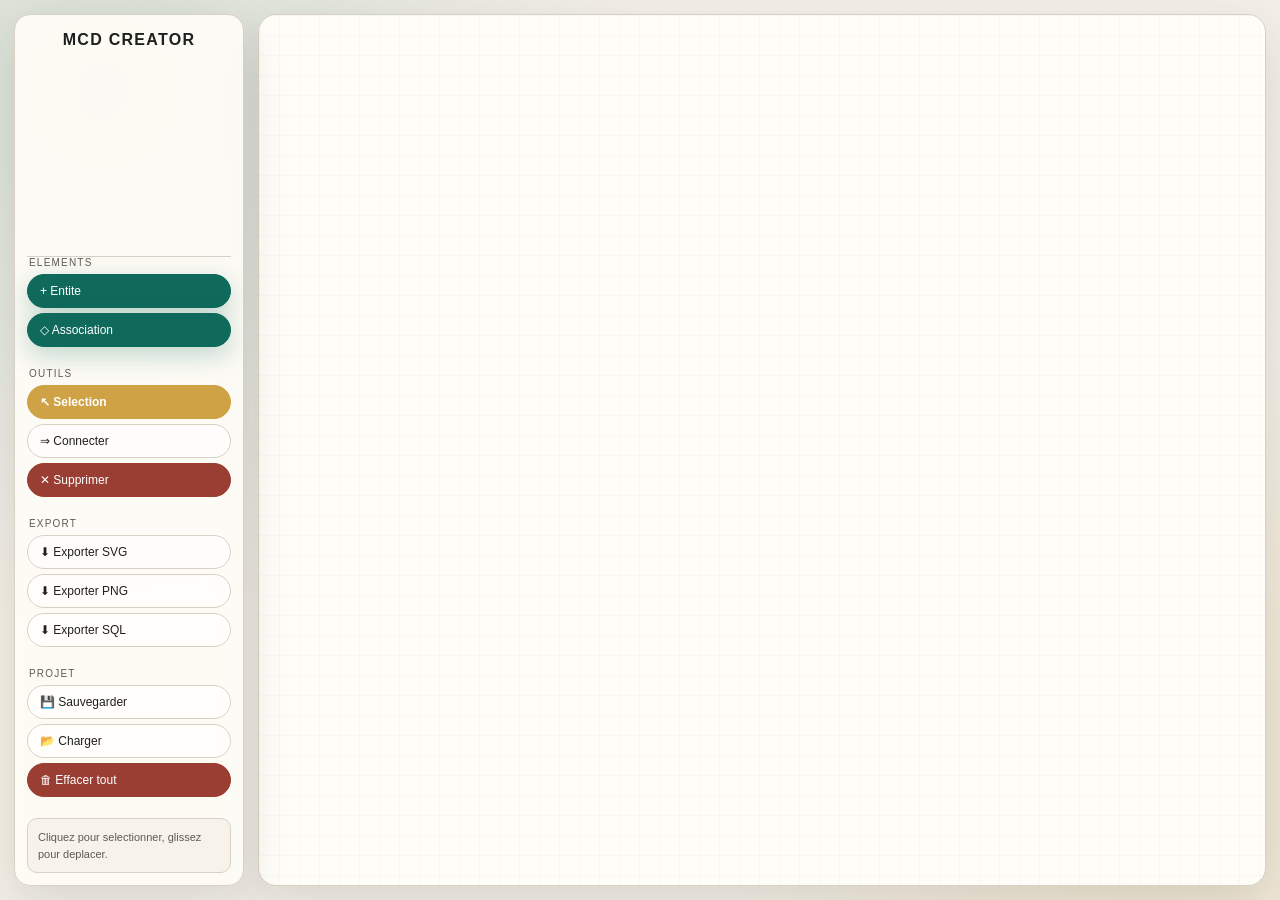
==== commit e386ee10: "Conserver version locale de editor.html" ====
--- a/editor.html
+++ b/editor.html
@@ -4,61 +4,38 @@
   <meta charset="UTF-8">
   <meta name="viewport" content="width=device-width, initial-scale=1.0">
   <title>MCD Creator - Editeur</title>
-  <link rel="preconnect" href="https://fonts.googleapis.com">
-  <link rel="preconnect" href="https://fonts.gstatic.com" crossorigin>
-  <link href="https://fonts.googleapis.com/css2?family=Space+Grotesk:wght@400;500;700&family=IBM+Plex+Mono:wght@400;600&display=swap" rel="stylesheet">
   <link rel="stylesheet" href="style.css">
 </head>
 <body>
-  <div class="bg-shape shape-a"></div>
-  <div class="bg-shape shape-b"></div>
-
   <div id="app">
-    <button id="mobile-sidebar-toggle" type="button" aria-label="Ouvrir les outils">☰ Outils</button>
-    <div id="sidebar-backdrop" class="hidden" aria-hidden="true"></div>
 
     <aside id="sidebar">
-      <div class="sidebar-head">
-        <div class="sidebar-title"><a href="index.html">MCD Creator</a></div>
-        <button id="btn-lang-toggle" type="button" aria-label="Switch language">EN</button>
-        <button id="sidebar-close" type="button" aria-label="Fermer les outils">✕</button>
+      <div class="sidebar-title">
+        <a href="index.html">MCD Creator</a>
       </div>
 
       <div class="sidebar-section">
-        <div id="section-elements" class="section-title">Elements</div>
+        <div class="section-title">Elements</div>
         <button id="btn-add-entity" class="btn btn-primary">+ Entite</button>
         <button id="btn-add-association" class="btn btn-primary">◇ Association</button>
-        <button id="btn-add-note" class="btn btn-note">📝 Note</button>
-        <button id="btn-add-group" class="btn btn-group-elem">▭ Groupe / Cadre</button>
-        <button id="btn-add-inheritance" class="btn btn-inherit">△ Héritage IS-A</button>
-        <button id="btn-add-constraint" class="btn btn-constraint">⚠︎ Contrainte</button>
-        <button id="btn-add-label" class="btn btn-label">🏷 Repère</button>
       </div>
 
       <div class="sidebar-section">
-        <div id="section-tools" class="section-title">Outils</div>
+        <div class="section-title">Outils</div>
         <button class="btn tool-btn active" data-tool="select">↖ Selection</button>
         <button class="btn tool-btn" data-tool="connect">⇒ Connecter</button>
         <button class="btn tool-btn btn-danger" data-tool="delete">✕ Supprimer</button>
       </div>
 
       <div class="sidebar-section">
-        <div id="section-productivity" class="section-title">Productivite</div>
-        <button id="btn-duplicate-selected" class="btn">⎘ Dupliquer la selection</button>
-        <button id="btn-center-selected" class="btn">◎ Centrer sur la selection</button>
-        <button id="btn-toggle-snap" class="btn btn-toggle">▦ Grille magnetique : OFF</button>
+        <div class="section-title">Export</div>
+        <button id="btn-export-svg" class="btn">⬇ Exporter SVG</button>
+        <button id="btn-export-png" class="btn">⬇ Exporter PNG</button>
+        <button id="btn-export-sql" class="btn">⬇ Exporter SQL</button>
       </div>
 
       <div class="sidebar-section">
-        <div id="section-export" class="section-title">Export</div>
-        <button id="btn-export-svg" class="btn">⬇ Exporter SVG</button>
-        <button id="btn-export-png" class="btn">⬇ Exporter PNG</button>
-        <button id="btn-export-sql" class="btn">⬇ Exporter SQL</button>
-        <button id="btn-import-sql" class="btn">⬆ Importer SQL</button>
-      </div>
-
-      <div class="sidebar-section">
-        <div id="section-project" class="section-title">Projet</div>
+        <div class="section-title">Projet</div>
         <button id="btn-save-json" class="btn">💾 Sauvegarder</button>
         <button id="btn-load-json" class="btn">📂 Charger</button>
         <input type="file" id="file-input" accept=".json" style="display:none">
@@ -76,10 +53,6 @@
           <pattern id="grid" width="20" height="20" patternUnits="userSpaceOnUse">
             <path d="M 20 0 L 0 0 0 20" fill="none" stroke="#dde3f0" stroke-width="0.5"/>
           </pattern>
-          <marker id="arrow-inherit" markerWidth="10" markerHeight="8"
-            refX="9" refY="4" orient="auto">
-            <polygon points="0 0, 10 4, 0 8" fill="#ffffff" stroke="#8e44ad" stroke-width="1.2"/>
-          </marker>
           <style>
             .entity-header    { fill: #4962d0; }
             .entity-body      { fill: #ffffff; stroke: #4962d0; stroke-width: 2; }
@@ -108,64 +81,12 @@
             .assoc-group.selected .assoc-diamond  { fill: #e67e22; }
             .entity-group.highlight .entity-header { fill: #8e44ad; }
             .assoc-group.highlight .assoc-diamond  { fill: #8e44ad; }
-            .note-body    { fill: #fffde7; stroke: #f9a825; stroke-width: 1.5; }
-            .note-fold    { fill: #f9a825; opacity: 0.6; }
-            .note-text    { fill: #5d4037; font-size: 12px;
-                            font-family: -apple-system, Arial, sans-serif;
-                            dominant-baseline: hanging; pointer-events: none; }
-            .note-group.selected .note-body { stroke: #f39c12; stroke-width: 2.5; }
-            .group-frame  { fill: rgba(73,98,208,0.06); stroke: #4962d0;
-                            stroke-width: 1.5; stroke-dasharray: 6 3; }
-            .group-label  { fill: #4962d0; font-size: 12px; font-weight: bold;
-                            font-family: -apple-system, Arial, sans-serif;
-                            dominant-baseline: hanging; pointer-events: none; }
-            .group-elem.selected .group-frame { stroke: #f39c12; stroke-dasharray: 6 3; }
-            .inherit-line { stroke: #8e44ad; stroke-width: 2; marker-end: url(#arrow-inherit); }
-            .inherit-triangle { fill: #ffffff; stroke: #8e44ad; stroke-width: 2; }
-            .inherit-label    { fill: #8e44ad; font-size: 10px; font-weight: bold;
-                                font-family: -apple-system, Arial, sans-serif;
-                                text-anchor: middle; pointer-events: none; }
-            .constraint-body  { fill: #fff8f2; stroke: #e67e22; stroke-width: 1.6; }
-            .constraint-code  { fill: #e67e22; font-size: 11px; font-weight: bold;
-                                font-family: 'IBM Plex Mono', monospace;
-                                dominant-baseline: central; pointer-events: none; }
-            .constraint-text  { fill: #7a4b28; font-size: 11px;
-                                font-family: -apple-system, Arial, sans-serif;
-                                dominant-baseline: central; pointer-events: none; }
-            .constraint-group.selected .constraint-body { stroke: #f39c12; stroke-width: 2.5; }
-            .label-pill       { fill: #eef2ff; stroke: #6c7ae0; stroke-width: 1.3; }
-            .label-text       { fill: #3344aa; font-size: 11px; font-weight: 600;
-                                font-family: -apple-system, Arial, sans-serif;
-                                text-anchor: middle; dominant-baseline: central;
-                                pointer-events: none; }
-            .label-group.selected .label-pill { stroke: #f39c12; stroke-width: 2.3; }
           </style>
         </defs>
         <rect id="canvas-bg" width="100%" height="100%" fill="url(#grid)"/>
-        <g id="viewport">
-          <g id="groups-layer"></g>
-          <g id="constraints-layer"></g>
-          <g id="connections-layer"></g>
-          <g id="inheritances-layer"></g>
-          <g id="elements-layer"></g>
-          <g id="notes-layer"></g>
-          <g id="labels-layer"></g>
-        </g>
+        <g id="connections-layer"></g>
+        <g id="elements-layer"></g>
       </svg>
-
-      <div id="zoom-controls">
-        <button id="btn-zoom-in"  class="zoom-btn" title="Zoom +">+</button>
-        <span   id="zoom-label"  class="zoom-label">100%</span>
-        <button id="btn-zoom-out" class="zoom-btn" title="Zoom -">−</button>
-        <button id="btn-zoom-fit" class="zoom-btn zoom-fit" title="Adapter au contenu">⛶</button>
-      </div>
-
-      <div id="context-menu" class="context-menu hidden" role="menu" aria-hidden="true">
-        <button type="button" id="btn-touch-move" class="context-menu-item context-menu-touch-only" role="menuitemcheckbox" aria-checked="false">✋ Mode déplacement</button>
-        <button type="button" class="context-menu-item" data-action="edit" role="menuitem">✏️ Modifier</button>
-        <button type="button" class="context-menu-item" data-action="duplicate" role="menuitem">⎘ Dupliquer</button>
-        <button type="button" class="context-menu-item danger" data-action="delete" role="menuitem">🗑 Supprimer</button>
-      </div>
     </div>
 
     <div id="modal-entity" class="modal hidden">
@@ -195,11 +116,6 @@
         <div class="form-group">
           <label>Nom de l'association</label>
           <input type="text" id="assoc-name-input" placeholder="Ex : PASSE">
-        </div>
-        <div class="form-group">
-          <label>Champs de l'association</label>
-          <div id="assoc-attributes-list"></div>
-          <button id="btn-add-assoc-attr" class="btn btn-sm" style="margin-top:6px">+ Ajouter un champ</button>
         </div>
         <div id="assoc-connections-list"></div>
         <div class="modal-footer">
@@ -242,124 +158,6 @@
       </div>
     </div>
 
-    <div id="modal-import-sql" class="modal hidden">
-      <div class="modal-overlay" data-close="modal-import-sql"></div>
-      <div class="modal-box large">
-        <h2>Importer depuis un script SQL</h2>
-        <p class="import-sql-hint">Collez un script SQL contenant des <code>CREATE TABLE</code>.<br>Les clés étrangères (<code>FOREIGN KEY … REFERENCES</code>) seront converties en associations.</p>
-        <div class="form-group" style="margin-top:14px">
-          <label>Script SQL</label>
-          <textarea id="sql-import-input" placeholder="-- Collez votre script SQL ici..."></textarea>
-        </div>
-        <div id="sql-import-error" class="sql-import-error hidden"></div>
-        <div class="modal-footer">
-          <button id="btn-import-sql-cancel" class="btn">Annuler</button>
-          <button id="btn-import-sql-file" class="btn">📂 Depuis un fichier</button>
-          <input type="file" id="sql-file-input" accept=".sql,.txt" style="display:none">
-          <button id="btn-import-sql-go" class="btn btn-primary">⬆ Générer le MCD</button>
-        </div>
-      </div>
-    </div>
-
-    <!-- Modal Note -->
-    <div id="modal-note" class="modal hidden">
-      <div class="modal-overlay" data-close="modal-note"></div>
-      <div class="modal-box small">
-        <h2>📝 Note</h2>
-        <div class="form-group">
-          <label>Contenu de la note</label>
-          <textarea id="note-text-input" rows="5" placeholder="Ajoutez une annotation..."></textarea>
-        </div>
-        <div class="modal-footer">
-          <button id="btn-note-cancel" class="btn">Annuler</button>
-          <button id="btn-note-save" class="btn btn-primary">Sauvegarder</button>
-        </div>
-      </div>
-    </div>
-
-    <!-- Modal Groupe -->
-    <div id="modal-group" class="modal hidden">
-      <div class="modal-overlay" data-close="modal-group"></div>
-      <div class="modal-box small">
-        <h2>▭ Groupe / Cadre</h2>
-        <div class="form-group">
-          <label>Nom du groupe</label>
-          <input type="text" id="group-name-input" placeholder="Ex : Module Commande">
-        </div>
-        <div class="form-group">
-          <label>Couleur</label>
-          <div id="group-color-picker" class="color-picker-row"></div>
-        </div>
-        <div class="modal-footer">
-          <button id="btn-group-cancel" class="btn">Annuler</button>
-          <button id="btn-group-save" class="btn btn-primary">Sauvegarder</button>
-        </div>
-      </div>
-    </div>
-
-    <!-- Modal Héritage -->
-    <div id="modal-inheritance" class="modal hidden">
-      <div class="modal-overlay" data-close="modal-inheritance"></div>
-      <div class="modal-box small">
-        <h2>△ Héritage IS-A</h2>
-        <div class="form-group">
-          <label>Entité parente</label>
-          <select id="inherit-parent-select"></select>
-        </div>
-        <div class="form-group">
-          <label>Entité enfant (spécialisation)</label>
-          <select id="inherit-child-select"></select>
-        </div>
-        <div class="form-group">
-          <label>Type de couverture</label>
-          <select id="inherit-type-select">
-            <option value="total">Totale (toute entité parente est un enfant)</option>
-            <option value="partielle">Partielle</option>
-          </select>
-        </div>
-        <div class="modal-footer">
-          <button id="btn-inheritance-cancel" class="btn">Annuler</button>
-          <button id="btn-inheritance-save" class="btn btn-primary">Créer</button>
-        </div>
-      </div>
-    </div>
-
-    <!-- Modal Contrainte -->
-    <div id="modal-constraint" class="modal hidden">
-      <div class="modal-overlay" data-close="modal-constraint"></div>
-      <div class="modal-box small">
-        <h2>⚠︎ Contrainte métier</h2>
-        <div class="form-group">
-          <label>Code</label>
-          <input type="text" id="constraint-code-input" placeholder="Ex : C1">
-        </div>
-        <div class="form-group">
-          <label>Description</label>
-          <input type="text" id="constraint-text-input" placeholder="Ex : Un client doit avoir un email unique">
-        </div>
-        <div class="modal-footer">
-          <button id="btn-constraint-cancel" class="btn">Annuler</button>
-          <button id="btn-constraint-save" class="btn btn-primary">Sauvegarder</button>
-        </div>
-      </div>
-    </div>
-
-    <!-- Modal Repère -->
-    <div id="modal-label" class="modal hidden">
-      <div class="modal-overlay" data-close="modal-label"></div>
-      <div class="modal-box small">
-        <h2>🏷 Repère</h2>
-        <div class="form-group">
-          <label>Texte</label>
-          <input type="text" id="label-text-input" placeholder="Ex : Zone facturation">
-        </div>
-        <div class="modal-footer">
-          <button id="btn-label-cancel" class="btn">Annuler</button>
-          <button id="btn-label-save" class="btn btn-primary">Sauvegarder</button>
-        </div>
-      </div>
-    </div>
-
   </div>
   <script src="app.js"></script>
 </body>
